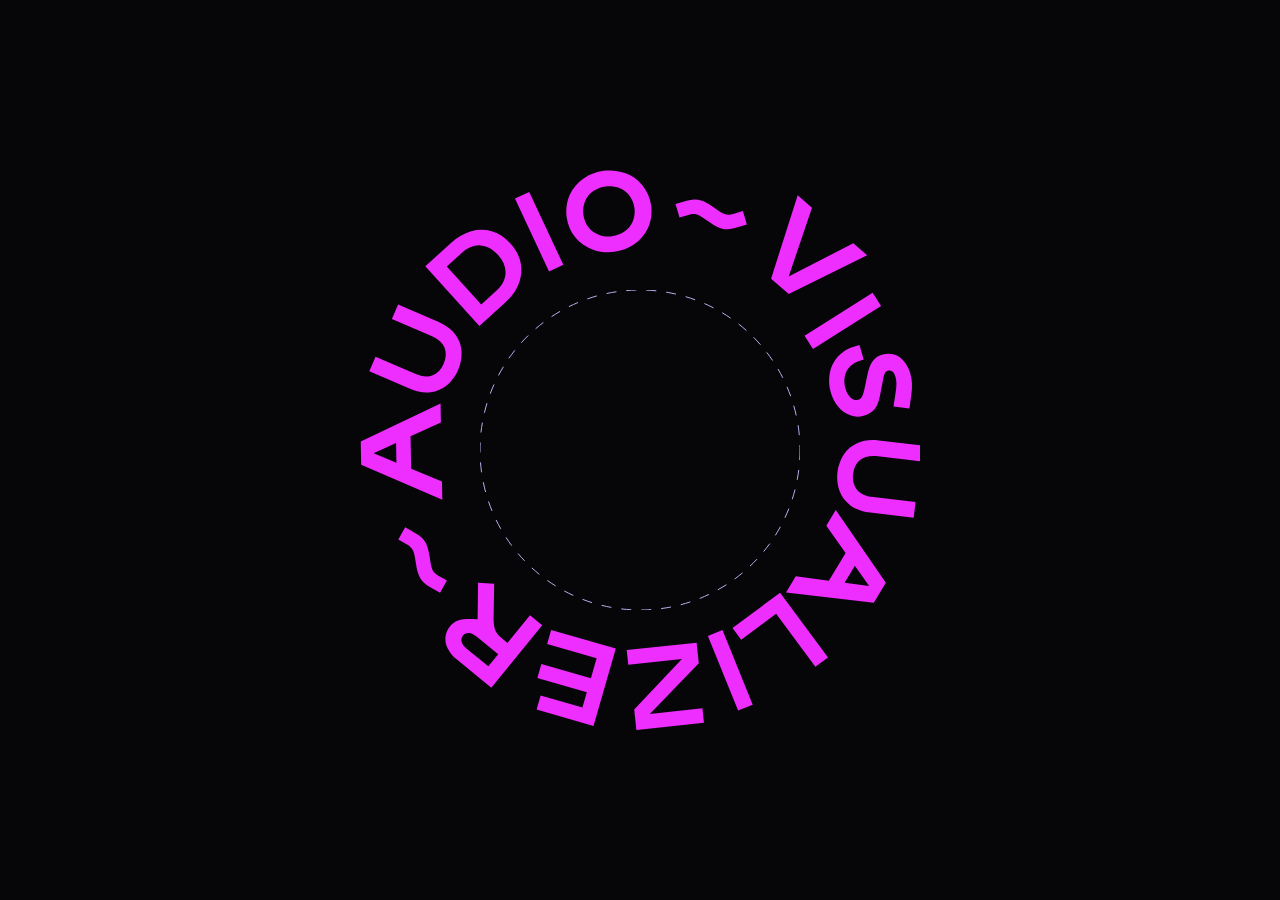
==== auto.html @ 021155f5 "add" ====
<!DOCTYPE html>
<html lang="">

<head>
  <meta charset="utf-8">
  <meta name="viewport" content="width=device-width, initial-scale=1.0">
  <title>ANEMO | Audio Visualizer</title>

  <link href="https://fonts.googleapis.com/css?family=Poppins:400,700" rel="stylesheet">
  <link href="https://fonts.googleapis.com/css2?family=Krona+One&display=swap" rel="stylesheet">
  <link rel="preconnect" href="https://fonts.gstatic.com">
  
  <script src="lib/p5.min.js"></script>
  <script src="lib/p5.dom.min.js"></script>
  <script src="lib/p5.sound.min.js"></script>
  <script src="lib/p5.speech.js"></script>
  
  <script src="js/anemo.js"></script>
  
  <link rel="shortcut icon" type="image/png" href="fav.png">
  <link rel="stylesheet" href="css/reset.css">
  <link rel="stylesheet" href="css/style.css">

  <style>
    body {
      overflow: hidden;
    }
  </style>
  
</head>

<body>
  <div class="hero ">
    <div class="hero_main appear">
      <div class="hero__color-circle-1"></div>
      <div class="hero__color-circle-2"></div>
      <div class="hero__hidden-circle"></div>

      <svg class="hero__logo rotate" width="560" height="560" viewBox="0 0 560 560" fill="none"
        xmlns="http://www.w3.org/2000/svg">
        <path
          d="M51.1519 298.715L81.9829 311.491L82.3189 329.773L1.15991 294.8L0.730957 271.457L80.5529 233.53L80.8979 252.388L50.5569 266.288L51.1519 298.715ZM13.5999 283.186L36.4329 292.658L36.0699 272.88L13.5999 283.186Z"
          fill="#EE2EFF" />
        <path
          d="M70.527 222.164C64.0656 223.007 57.0347 221.787 49.434 218.506L9.31201 201.188L15.557 186.722L54.622 203.586C61.872 206.716 67.9133 207.278 72.746 205.272C77.5786 203.266 81.2253 199.413 83.686 193.712C86.1473 188.011 86.4507 182.714 84.596 177.821C82.7413 172.928 78.189 168.917 70.939 165.789L31.874 148.924L38.118 134.459L78.24 151.779C85.84 155.061 91.549 159.342 95.367 164.622C99.0756 169.6 101.23 175.562 101.558 181.761C101.791 188.004 100.627 194.22 98.1516 199.956C95.6756 205.692 91.9501 210.802 87.247 214.914C82.51 218.926 76.693 221.448 70.527 222.164Z"
          fill="#EE2EFF" />
        <path
          d="M91.8051 72.2554C97.2915 67.117 103.899 63.3272 111.105 61.1864C117.843 59.2148 125.004 59.2099 131.745 61.1724C138.597 63.1344 144.83 67.21 150.445 73.3993C156.009 79.5327 159.435 86.1037 160.722 93.1124C162.017 100.039 161.316 107.192 158.701 113.735C155.906 120.7 151.519 126.914 145.89 131.877L119.401 155.909L65.311 96.2864L91.8051 72.2554ZM145.529 103.405C145.923 96.9927 143.39 90.7767 137.929 84.7573C132.468 78.738 126.528 75.6134 120.108 75.3834C113.688 75.1514 107.525 77.7144 101.619 83.0724L86.8 96.5184L121.263 134.505L136.084 121.06C141.987 115.704 145.136 109.819 145.529 103.405Z"
          fill="#EE2EFF" />
        <path d="M169.236 21.9199L203.336 94.8399L189.064 101.515L154.964 28.5939L169.236 21.9199Z" fill="#EE2EFF" />
        <path
          d="M215.425 67.5629C210.659 61.6145 207.612 54.4743 206.617 46.9171C205.622 39.36 206.715 31.6745 209.779 24.6949C212.852 18.1371 217.646 12.535 223.65 8.48486C229.607 4.42173 236.435 1.81438 243.583 0.872796C250.732 -0.0687906 258.002 0.681715 264.808 3.06387C271.658 5.4206 277.74 9.59057 282.408 15.1299C287.175 21.0784 290.221 28.2192 291.216 35.7769C292.211 43.3347 291.116 51.0205 288.05 57.9999C284.977 64.5578 280.183 70.1599 274.179 74.2099C268.222 78.273 261.394 80.8804 254.246 81.822C247.097 82.7635 239.827 82.013 233.021 79.6309C226.173 77.2727 220.092 73.1021 215.425 67.5629V67.5629ZM272.668 51.7299C274.451 47.3814 275.066 42.6423 274.453 37.9827C273.839 33.323 272.017 28.905 269.168 25.1669C266.421 21.7884 262.793 19.2353 258.686 17.7899C254.495 16.3584 250.031 15.9146 245.64 16.4929C241.25 17.0712 237.052 18.6561 233.375 21.1239C229.781 23.5829 226.938 26.9882 225.16 30.9629C223.377 35.3115 222.762 40.0508 223.376 44.7106C223.99 49.3703 225.811 53.7886 228.66 57.5269C231.407 60.9058 235.035 63.4587 239.143 64.9029C243.333 66.3349 247.798 66.7791 252.189 66.2008C256.579 65.6224 260.776 64.0372 264.453 61.5689C268.047 59.1099 270.89 55.7046 272.668 51.7299V51.7299Z"
          fill="#EE2EFF" />
        <path
          d="M326.749 30.7643C329.179 30.0274 331.689 29.5908 334.224 29.4643C336.568 29.3955 338.906 29.7131 341.146 30.4043C345.093 31.7467 348.799 33.7119 352.125 36.2253L358.479 40.6563C360.481 42.1867 362.715 43.3856 365.097 44.2073C367.78 44.927 370.617 44.8172 373.236 43.8923L382.865 41.0213L386.865 54.4733L375 58.0003C372.648 58.6882 370.225 59.1082 367.778 59.2523C365.549 59.3502 363.32 59.0657 361.187 58.4113C358.102 57.4839 354.269 55.4506 349.687 52.3113L343.334 47.8793C341.415 46.4421 339.283 45.3148 337.014 44.5383C335.738 44.1467 334.402 43.9892 333.07 44.0733C331.511 44.2081 329.971 44.5099 328.476 44.9733L319.53 47.5663L315.53 34.1163L326.749 30.7643Z"
          fill="#EE2EFF" />
        <path
          d="M428.774 123.877L411.079 108.651L437.695 25.3574L451.995 37.6574L428.695 106.515L493.309 73.2104L507.167 85.1374L428.774 123.877Z"
          fill="#EE2EFF" />
        <path d="M521.061 136.112L453 179.091L444.588 165.77L512.651 122.792L521.061 136.112Z" fill="#EE2EFF" />
        <path
          d="M477.94 186.5C482.425 181.637 488.192 178.141 494.578 176.414L499.434 174.992L503.7 189.559L499.948 190.659C496.142 191.702 492.686 193.749 489.942 196.586C487.336 199.316 485.553 202.725 484.795 206.422C484.001 210.44 484.23 214.594 485.46 218.5C486.331 222.009 488.16 225.207 490.743 227.737C493.077 229.85 495.532 230.529 498.109 229.774C499.266 229.466 500.309 228.828 501.109 227.937C502.039 226.737 502.737 225.375 503.168 223.919C504.003 221.271 504.674 218.573 505.176 215.842L507.655 203.852C508.789 198.168 510.5 193.852 512.789 190.904C515.344 187.786 518.831 185.568 522.738 184.575C526.45 183.433 530.42 183.439 534.127 184.594C537.93 185.821 541.314 188.089 543.894 191.14C546.858 194.623 549.018 198.715 550.222 203.126C551.223 206.466 551.811 209.916 551.972 213.398C552.089 217.022 551.888 220.649 551.372 224.238L549.429 238.467L533.529 236.536L535.496 223.617C536.009 220.395 536.317 217.143 536.419 213.881C536.459 211.464 536.137 209.053 535.463 206.731C533.977 201.655 531.467 199.634 527.935 200.668C526.751 200.956 525.721 201.687 525.058 202.709C524.256 204.293 523.702 205.991 523.417 207.744L519.861 226.28C518.781 231.87 516.985 236.17 514.473 239.18C511.606 242.414 507.832 244.71 503.641 245.768C499.263 247.086 494.575 246.946 490.283 245.368C485.702 243.676 481.641 240.819 478.5 237.079C474.954 232.92 472.358 228.037 470.895 222.771C468.953 216.417 468.563 209.688 469.76 203.152C470.879 196.947 473.713 191.179 477.94 186.5V186.5Z"
          fill="#EE2EFF" />
        <path
          d="M497.577 272.966C503.527 270.313 510.612 269.474 518.834 270.448L562.229 275.59L560.374 291.235L518.122 286.229C510.28 285.296 504.33 286.482 500.272 289.787C496.214 293.093 493.82 297.826 493.09 303.987C492.357 310.155 493.579 315.318 496.756 319.476C499.933 323.635 505.441 326.179 513.278 327.107L555.53 332.114L553.676 347.759L510.282 342.617C502.06 341.643 495.367 339.171 490.201 335.2C485.227 331.488 481.461 326.388 479.375 320.542C477.37 314.626 476.71 308.337 477.445 302.133C478.18 295.93 480.291 289.969 483.624 284.685C487.019 279.49 491.873 275.413 497.577 272.966Z"
          fill="#EE2EFF" />
        <path
          d="M485.613 382.908L466.313 355.678L475.764 340.023L525.841 412.837L513.775 432.823L426.016 422.43L435.764 406.283L468.848 410.672L485.613 382.908ZM509.132 416.047L494.849 395.871L484.626 412.805L509.132 416.047Z"
          fill="#EE2EFF" />
        <path
          d="M455.375 496.764L416.134 443.828L381.214 469.715L372.514 457.982L420.09 422.715L468.028 487.381L455.375 496.764Z"
          fill="#EE2EFF" />
        <path d="M378.145 540.561L347.884 465.961L362.484 460.039L392.745 534.639L378.145 540.561Z" fill="#EE2EFF" />
        <path
          d="M266.739 480.121L336.608 472.697L338.782 493.166L289.824 543.932L342.424 538.343L343.967 552.866L276.385 560.046L274.209 539.576L321.909 488.945L268.277 494.645L266.739 480.121Z"
          fill="#EE2EFF" />
        <path
          d="M176.61 539.539L180.656 525.506L222.423 537.545L226.85 522.187L177.35 507.918L181.395 493.885L230.895 508.153L236.627 488.265L187.127 473.996L191.173 459.963L255.813 478.595L233.513 555.941L176.61 539.539Z"
          fill="#EE2EFF" />
        <path
          d="M134.933 459.272C136.085 462.582 138.184 465.481 140.969 467.609L147.475 472.915L170.007 445.289L182.215 455.248L131.337 517.628L96.9368 489.572C93.0184 486.55 89.832 482.683 87.6148 478.259C85.8074 474.662 85.0841 470.618 85.5328 466.619C86.0031 462.91 87.5187 459.411 89.9028 456.531C91.9911 453.778 94.8298 451.688 98.0778 450.51C101.056 449.527 105.407 449.044 111.131 449.062L117.596 449.141L118.066 412.722L134.201 413.861L133.601 446.616C133.494 451.968 133.938 456.186 134.933 459.272ZM108.982 462.889C107.846 462.834 106.713 463.049 105.676 463.515C104.638 463.98 103.725 464.684 103.011 465.569C102.296 466.454 101.801 467.495 101.564 468.607C101.327 469.719 101.356 470.872 101.649 471.971C102.346 474.269 104.031 476.509 106.705 478.691L128.359 496.354L138.244 484.232L116.589 466.57C113.855 464.342 111.32 463.115 108.982 462.889Z"
          fill="#EE2EFF" />
        <path
          d="M69.8599 417.086C67.6443 415.847 65.5887 414.342 63.739 412.604C62.0624 410.965 60.6674 409.061 59.6099 406.969C57.8374 403.196 56.6795 399.163 56.1799 395.025L54.9589 387.376C54.6708 384.872 53.9828 382.432 52.921 380.147C51.5773 377.715 49.5278 375.748 47.043 374.506L38.2939 369.566L45.1939 357.349L55.963 363.449C58.0902 364.666 60.0739 366.118 61.877 367.778C63.4936 369.315 64.8362 371.118 65.8469 373.107C67.3209 375.973 68.5183 380.143 69.439 385.615L70.6589 393.265C70.9562 395.644 71.625 397.962 72.6409 400.134C73.244 401.323 74.0571 402.394 75.041 403.295C76.221 404.322 77.5072 405.222 78.8779 405.977L86.955 410.614L80.0549 422.833L69.8599 417.086Z"
          fill="#EE2EFF" />
      </svg>

      <div class="hero__upload" id="upload">
		<!--input id="selectfile" type="file" /-->
	  </div>
      <svg class="hero__upload__circle" width="320" height="320" viewBox="0 0 320 320" fill="none"
        xmlns="http://www.w3.org/2000/svg">
        <circle cx="160" cy="160" r="160" stroke="#B1B1ED" stroke-dasharray="10 10" />
      </svg>
		<div id="p5_loading" class="spin">loading....</div>
		
    </div>
  </div>
<script>
function preload() {
//../../c51e-dbbd-4cd7-b4cd-4a0a897ae530.m4a , audio.mp3
  var songfile="audio.mp3";
  song = loadSound(songfile,loaded);
  
	/*/ Load our song
	document.getElementById("selectfile").onchange = function (event) {
	  if (event.target.files[0]) {
		if (typeof song != "undefined") {// Catch already playing songs
		  song.disconnect();
		  song.stop();
		}
		// Load our new song
		song = loadSound(URL.createObjectURL(event.target.files[0]),loaded);
	  }
	};
	/*/
}
</script>

</body>


</html>
---- css/style.css ----
:root {
    --text-color: #B1B1ED;
    --bg-color: #060608;
    --circulate-size: 30px;
}

body {
    background-color: var(--bg-color);
    color: var(--text-color);
    font-family: 'Krona One', sans-serif;
    font-size: 20px;
    font-style: normal;
    font-weight: 400;
    line-height: 25px;
    letter-spacing: 0em;
    text-align: center;
    ;
}

canvas {
    z-index: -5 !important;
    position: absolute !important;
    top: 0px !important;
    left: 0px !important;

}

.hero {
    width: 100vw;
    height: 100vh;
    position: absolute;
    display: flex;
    justify-content: center;
    align-items: center;
    background-color: var(--bg-color);
    z-index: -3;
}

.hero_main {
    width: 665px;
    height: 665px;
    display: flex;
    justify-content: center;
    align-items: center;
}

.hero__hidden-circle {
    position: absolute;
    background-color: var(--bg-color);
    width: 665px;
    height: 665px;
    border-radius: 100%;
    z-index: -1;
}

.hero__color-circle-1 {
    position: absolute;
    background-color: #8FFFD0;
    width: 663px;
    height: 663px;
    border-radius: 100%;
    z-index: -2;
    /* transform: translate(0, -16px); */
    opacity: 0;
    transition-duration: 1s;
}

.hero__color-circle-2 {
    position: absolute;
    background-color: #474FFF;
    width: 663px;
    height: 663px;
    border-radius: 100%;
    z-index: -2;
    /* transform: translate(0, -16px); */
    opacity: 0;
    transition-duration: 1s;
}

.transform__wheel {
    animation: circulate 2s linear infinite;
    opacity: 1;

}

.transform__wheel-2 {
    animation: circulate2 3s linear infinite;
    opacity: 1;
}

.hero__upload, #p5_loading {
    position: absolute;
    width: 320px;
    height: 320px;
    border-radius: 100%;
    display: flex;
    justify-content: center;
    align-items: center;
    z-index: 3;
    transition-duration: 0.2s;
}

.emphasis {
    transform: translateY(-10px);
}

.hero__upload__circle {
    position: absolute;
}

@keyframes circulate {

    0% {
        transform: translate(0, -25px);
    }

    25% {
        transform: translate(25px, 0);
    }

    50% {
        transform: translate(0, 25px);
    }

    75% {
        transform: translate(-25px, 0);
    }

    100% {
        transform: translate(0, -25px);

    }
}

@keyframes circulate2 {
    0% {
        transform: translate(25px, 0);
    }

    25% {
        transform: translate(0, 25px);
    }

    50% {
        transform: translate(-25px, 0);
    }

    75% {
        transform: translate(0, -25px);

    }

    100% {
        transform: translate(25px, 0);
    }
}

.dissapear {
    transition-duration: 1s;
    transition-timing-function: cubic-bezier(0.16, 1, 0.3, 1);
    transform: scale(2);
    opacity: 0;
}

.remove {
    display: none;
}

.appear {
    animation: appear 1s cubic-bezier(0.16, 1, 0.3, 1) forwards;

}

.rotate {
    /*animation: rotate 1.5s cubic-bezier(0.33, 1, 0.68, 1) forwards;*/
	animation: rotate 10s linear infinite;

}
.spin {
  border: 16px solid #f3f3f3;
  border-radius: 50%;
  border-top: 16px solid blue;
  border-bottom: 16px solid blue;
  width: 120px;
  height: 120px;
  animation: spin 2s linear infinite;
}

@keyframes appear {
    from {
        transform: scale(0.7);
        opacity: 0;
    }

    to {
        transform: scale(1);
        opacity: 1;
    }
}

@keyframes rotate {
    from {
        transform: rotate(360deg);

    }

    to {
        transform: rotate(0deg);

    }
}

@keyframes spin {
    from {
        transform:rotate(0deg);
    }
    to {
        transform:rotate(360deg);
    }
}

.control {
    position: absolute;
    width: 100vw;
    bottom: 0px;
    height: 46px;
    color: var(--text-color);
    /* background-color: var(--bg-color); */
    display: flex;
    align-items: center;
    align-content: center;
    font-size: 16px;
    padding-top: 1px;
    /* border-top: 2.2px solid #B1B1ED; */
    mix-blend-mode: difference;

}

.none {
    display: none;

}

.slideUp {
    animation: slideUp 0.6s cubic-bezier(0.33, 1, 0.68, 1) forwards;
    display: flex;

}

.control:hover {
    opacity: 1;
    transition-duration: 0.4s;
}

.control__arrow {
    margin-left: 20px;
    cursor: pointer;
    transition-duration: 0.2s;
}

.control__arrow:hover {
    margin-top: -8px;
}

.control__line {
    margin-left: 20px;
    width: 2.3px;
    height: 20px;
    background-color: var(--text-color);
}

.control__name__container {
    white-space: nowrap;
    overflow-y: scroll;
    width: 40vw;
}

.control__name {
    margin-left: 20px;
    text-align: left;

}


@keyframes marquee {
    0% {
        transform: translate(0, 0);
    }

    100% {
        transform: translate(-100%, 0);
    }
}



.control__play {
    position: absolute;
    left: calc(100vw/2 - 18px);
    cursor: pointer;
    transition-duration: 0.2s;
}

.control__play:hover {
    margin-top: -8px;
}


@keyframes slideUp {
    from {
        bottom: -46px;
    }

    to {
        bottom: 0px;
    }

}

.fadeOut {
    opacity: 0;
    transition-duration: 0.4s;
}

.fadeIn {
    opacity: 1;
    transition-duration: 0.4s;
}

.fadeOutLong {
    opacity: 0;
    transition-duration: 0.4s;
    transition-delay: 5s;
}

/* @keyframes fadeOut {
    from {
        opacity: 0;
    }

    to {
        opacity: 100%;
    }

} */

#remaining {
	font-size: 9em;
}
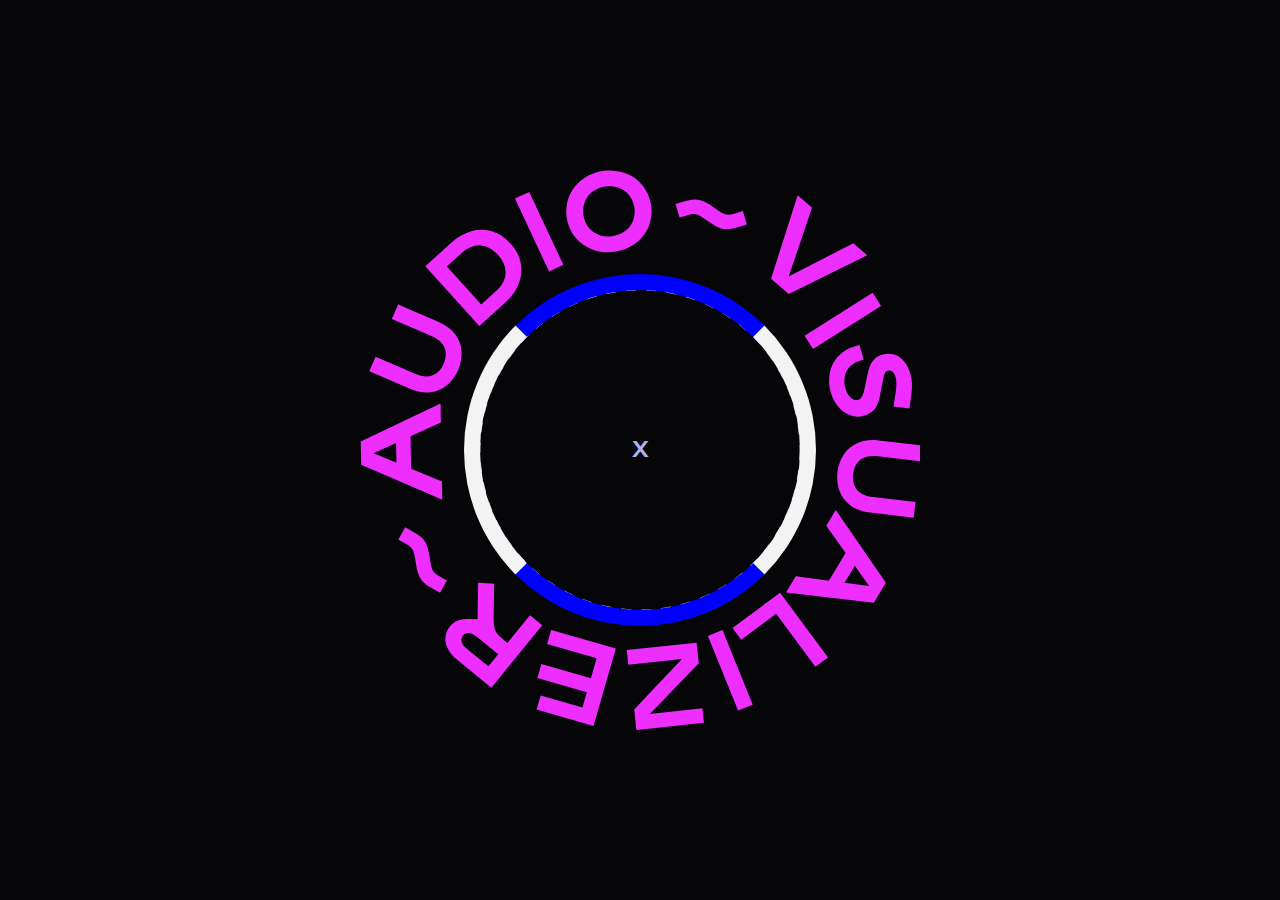
==== commit b1d5504b: "fix" ====
--- a/auto.html
+++ b/auto.html
@@ -92,14 +92,15 @@
         xmlns="http://www.w3.org/2000/svg">
         <circle cx="160" cy="160" r="160" stroke="#B1B1ED" stroke-dasharray="10 10" />
       </svg>
-		<div id="p5_loading" class="spin">loading....</div>
+		<div id="p5_loading" class="spin">X</div>
 		
     </div>
   </div>
 <script>
 function preload() {
-//../../c51e-dbbd-4cd7-b4cd-4a0a897ae530.m4a , audio.mp3
+// audio.mp3 , ../../1834-d60b-42da-89e8-d07d766625ff.m4a , ../../1e15-90c8-4cfb-b275-4dac03f1d6f4.m4a
   var songfile="audio.mp3";
+  //var songfile="../../1e15-90c8-4cfb-b275-4dac03f1d6f4.m4a";
   song = loadSound(songfile,loaded);
   
 	/*/ Load our song
--- a/css/style.css
+++ b/css/style.css
@@ -222,14 +222,14 @@
 .control {
     position: absolute;
     width: 100vw;
-    bottom: 0px;
-    height: 46px;
+    bottom: 5px;
+    height: 48px;
     color: var(--text-color);
     /* background-color: var(--bg-color); */
     display: flex;
     align-items: center;
     align-content: center;
-    font-size: 16px;
+    font-size: 36px;
     padding-top: 1px;
     /* border-top: 2.2px solid #B1B1ED; */
     mix-blend-mode: difference;
@@ -281,6 +281,11 @@
 
 }
 
+.control__lyric {
+	margin: auto;
+	text-align: center;
+	text-shadow: 2px 2px #FFFFFF;
+}
 
 @keyframes marquee {
     0% {
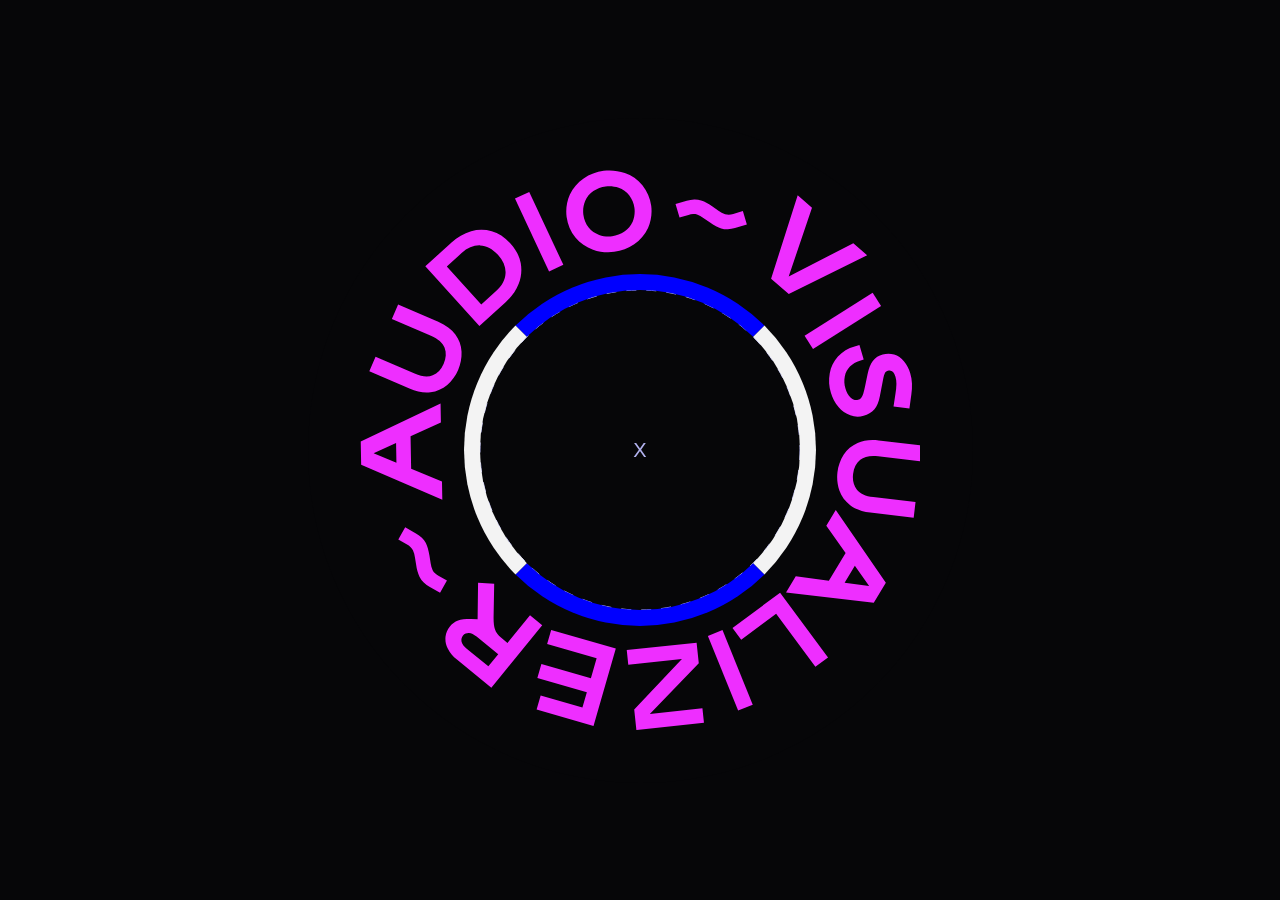
==== commit a7d4148b: "fix" ====
--- a/auto.html
+++ b/auto.html
@@ -6,16 +6,13 @@
   <meta name="viewport" content="width=device-width, initial-scale=1.0">
   <title>ANEMO | Audio Visualizer</title>
 
-  <link href="https://fonts.googleapis.com/css?family=Poppins:400,700" rel="stylesheet">
-  <link href="https://fonts.googleapis.com/css2?family=Krona+One&display=swap" rel="stylesheet">
-  <link rel="preconnect" href="https://fonts.gstatic.com">
-  
   <script src="lib/p5.min.js"></script>
   <script src="lib/p5.dom.min.js"></script>
   <script src="lib/p5.sound.min.js"></script>
   <script src="lib/p5.speech.js"></script>
   
   <script src="js/anemo.js"></script>
+  <script src="js/lrc.js"></script>
   
   <link rel="shortcut icon" type="image/png" href="fav.png">
   <link rel="stylesheet" href="css/reset.css">
@@ -96,11 +93,14 @@
 		
     </div>
   </div>
+  <div class="control">
+	<div class="control__lyric"></div>
+  </div>
 <script>
 function preload() {
-// audio.mp3 , ../../1834-d60b-42da-89e8-d07d766625ff.m4a , ../../1e15-90c8-4cfb-b275-4dac03f1d6f4.m4a
-  var songfile="audio.mp3";
-  //var songfile="../../1e15-90c8-4cfb-b275-4dac03f1d6f4.m4a";
+// audio.mp3 , ../../31dd-cb01-4ab6-b176-5cdf2301c7aa.m4a , ../../1e15-90c8-4cfb-b275-4dac03f1d6f4.m4a
+  //var songfile="audio.mp3";
+  var songfile="../../31dd-cb01-4ab6-b176-5cdf2301c7aa.m4a";
   song = loadSound(songfile,loaded);
   
 	/*/ Load our song
@@ -115,6 +115,8 @@
 	  }
 	};
 	/*/
+	
+	lrcStrings = loadStrings("audio.lrc");
 }
 </script>
 
